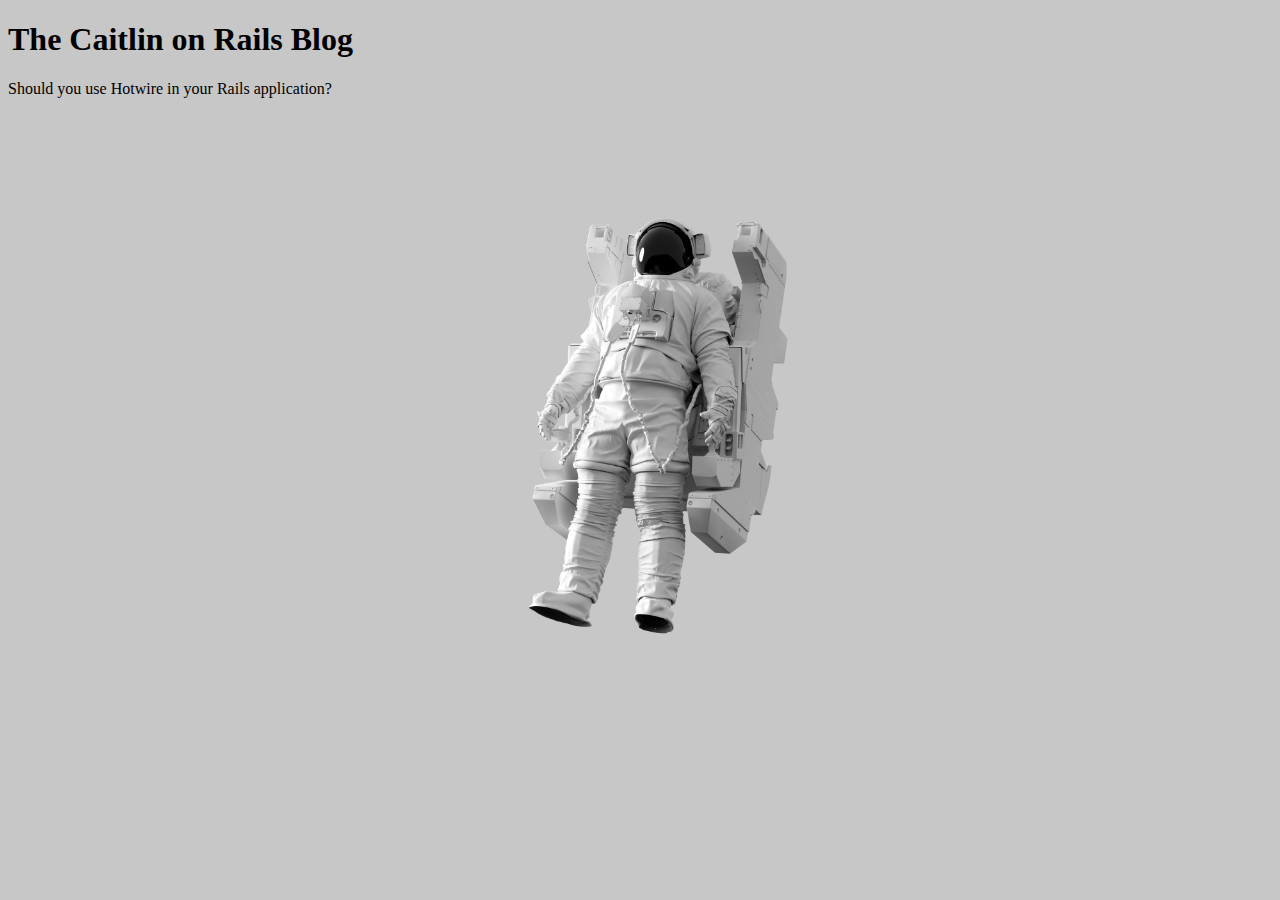
==== blog.html @ 0db29ecf "add link to blog" ====
<!DOCTYPE html>
<html lang="en">
  <head>
    <meta charset="UTF-8">
    <meta name="viewport" content="width=device-width, initial-scale=1.0">
    <meta http-equiv="X-UA-Compatible" content="ie=edge">
    <title>Blog | Caitlin on Rails</title>
    <link rel="stylesheet" href="style.css">
    <style>
        body {
            background-image: url("astro.jpeg");
            background-size: cover;
        }
    </style>
  </head>
  
  <body>
	<script src="index.js"></script>

    <h1>The Caitlin on Rails Blog</h1>
    
    <div class="card">
        <div class="card-title">
            Should you use Hotwire in your Rails application?
        </div>
    </div>
    
  </body>
</html>
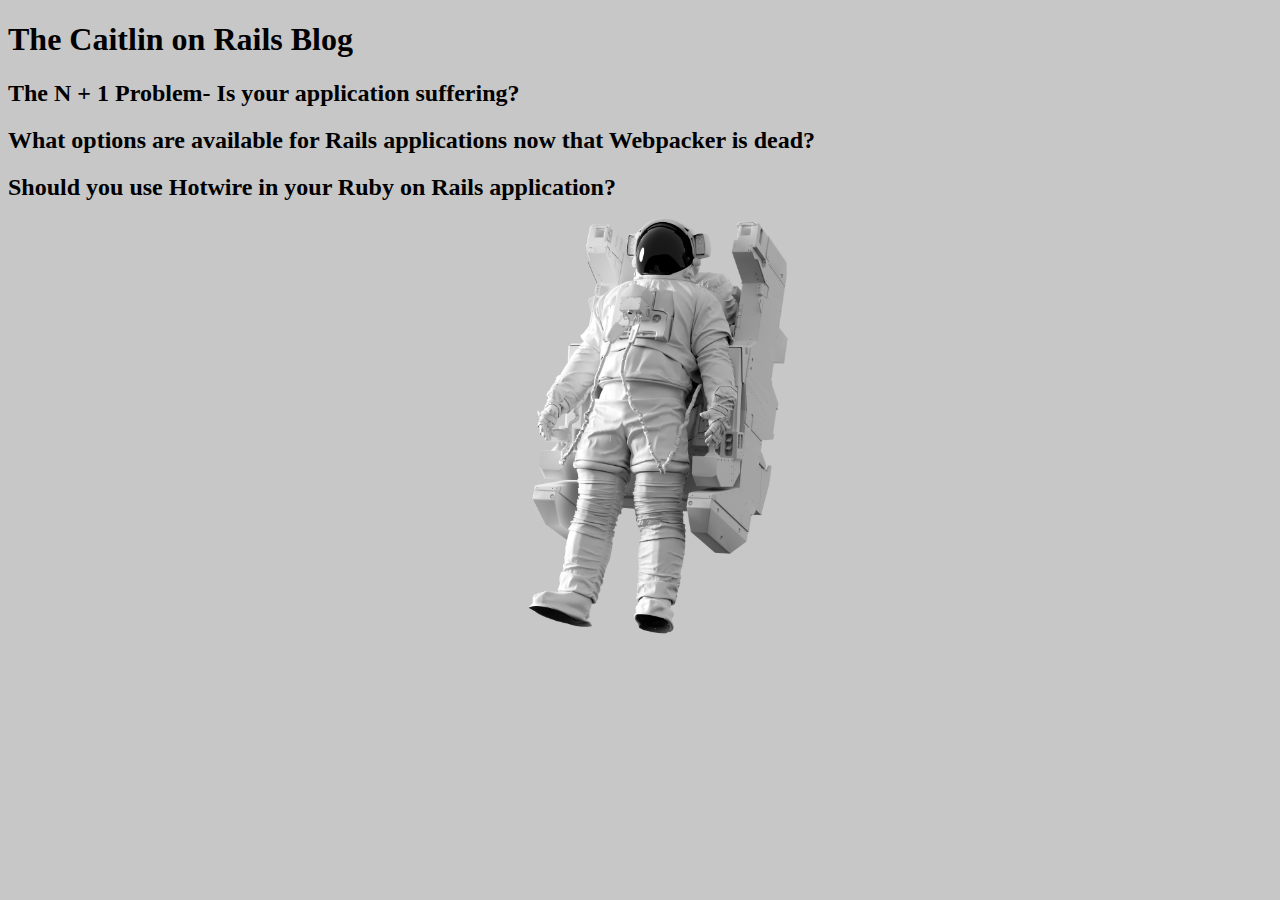
==== commit 2f801c51: "add css styles" ====
--- a/blog.html
+++ b/blog.html
@@ -21,7 +21,26 @@
     
     <div class="card">
         <div class="card-title">
-            Should you use Hotwire in your Rails application?
+            <h2>The N + 1 Problem- Is your application suffering?</h2>
+        </div>
+        <div class="card-body">
+
+        </div>
+    </div>
+    <div class="card">
+        <div class="card-title">
+            <h2>What options are available for Rails applications now that Webpacker is dead?</h2>
+        </div>
+        <div class="card-body">
+
+        </div>
+    </div>
+    <div class="card">
+        <div class="card-title">
+            <h2>Should you use Hotwire in your Ruby on Rails application?</h2>
+        </div>
+        <div class="card-body">
+
         </div>
     </div>
     
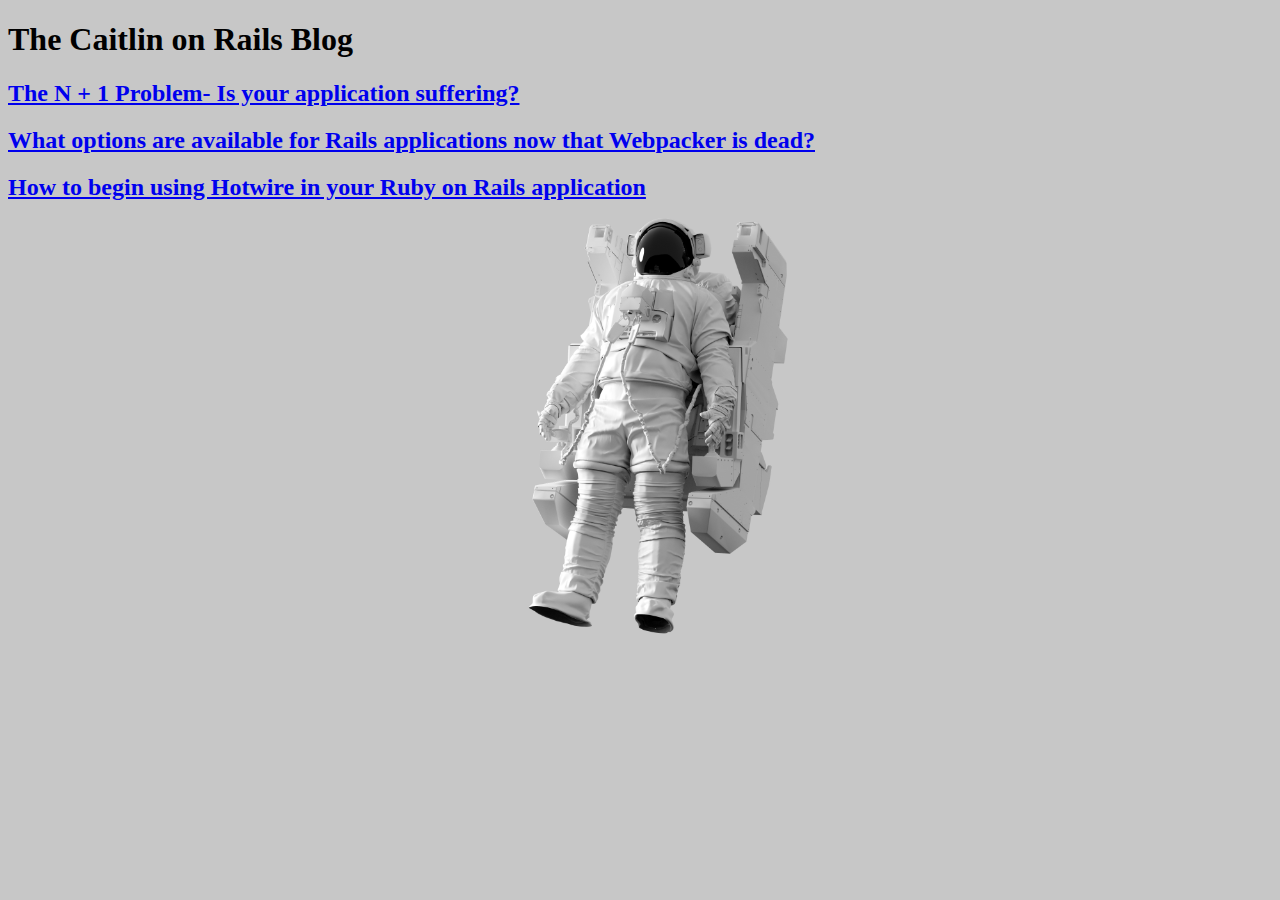
==== commit 860b66e3: "add blog pages" ====
--- a/blog.html
+++ b/blog.html
@@ -21,7 +21,7 @@
     
     <div class="card">
         <div class="card-title">
-            <h2>The N + 1 Problem- Is your application suffering?</h2>
+            <h2><a href="blog_posts/n_plus_one.html">The N + 1 Problem- Is your application suffering?</a></h2>
         </div>
         <div class="card-body">
 
@@ -29,7 +29,7 @@
     </div>
     <div class="card">
         <div class="card-title">
-            <h2>What options are available for Rails applications now that Webpacker is dead?</h2>
+            <h2><a href="blog_posts/webpacker.html">What options are available for Rails applications now that Webpacker is dead?</a></h2>
         </div>
         <div class="card-body">
 
@@ -37,7 +37,7 @@
     </div>
     <div class="card">
         <div class="card-title">
-            <h2>Should you use Hotwire in your Ruby on Rails application?</h2>
+            <h2><a href="blog_posts/hotwire.html">How to begin using Hotwire in your Ruby on Rails application</a></h2>
         </div>
         <div class="card-body">
 
